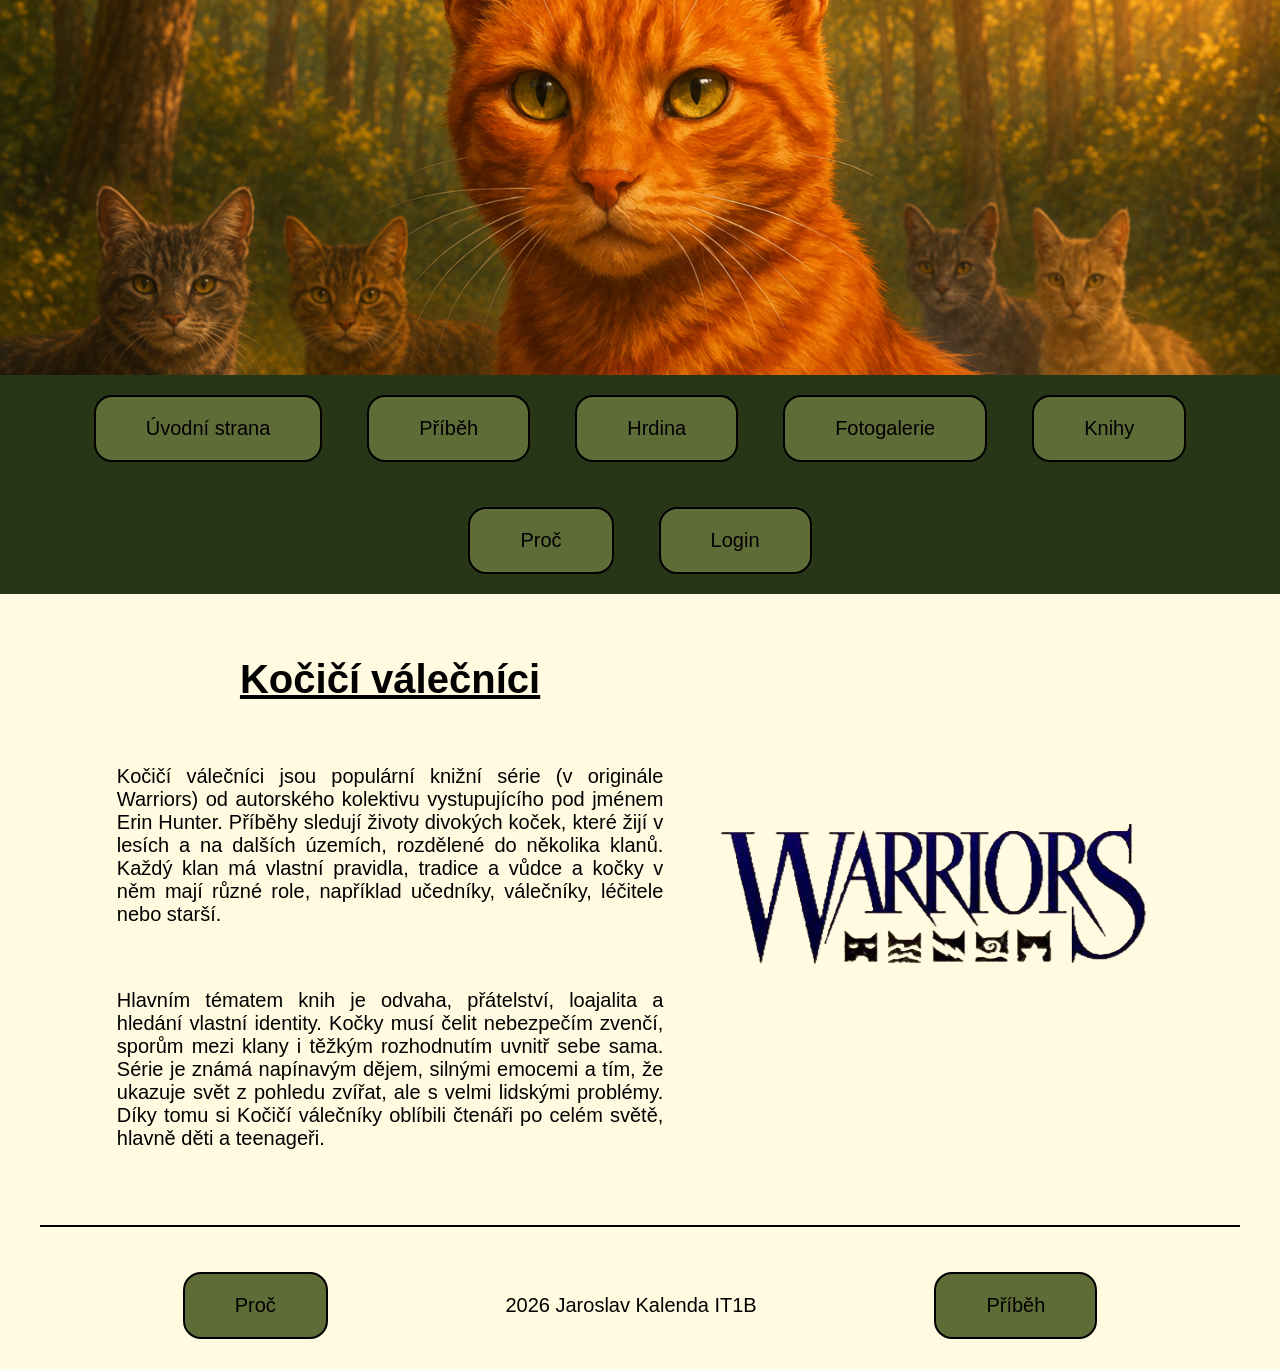
==== index.html @ 52564bd2 "Add files via upload" ====
﻿<!DOCTYPE html>
<html lang="cs">
<head>
    <meta charset="UTF-8">
    <meta name="viewport" content="width=device-width, initial-scale=1.0">
    <title>Kočičí válečníci</title>
    <link rel="stylesheet" href="style.css">
    <meta name="description" content="Kočičí válečníci jsou fantasy knižní série Erin Hunter. Poznejte hlavní postavy, příběh Ohnivého měsíce a další knihy série v přehledné české prezentaci.">
    <meta name="keywords" content="Kočičí válečníci, Warriors, Erin Hunter, Ohnivý měsíc, fantasy, kočky, klany, knižní série, příběh">
    <meta name="author" content="Jaroslav Kalenda">
    <meta name="robots" content="index, follow">
    <link rel="canonical" href="uvodni_strana.html">
    <link rel="alternate" hreflang="cs" href="uvodni_strana.html">
    <meta property="og:title" content="Kočičí válečníci | Fantasy série Warriors">
    <meta property="og:description" content="Objevte příběhy divokých koček z fantasy série Kočičí válečníci, jejich klany a hrdiny jako Ohnivý měsíc.">
    <meta property="og:image" content="img/514860-middle.png">
    <meta property="og:type" content="website">
    <meta property="og:locale" content="cs_CZ">
    <meta name="twitter:card" content="summary_large_image">
    <meta name="twitter:title" content="Kočičí válečníci – svět Ohnivého měsíce">
    <meta name="twitter:description" content="Objevte příběhy divokých koček z fantasy série Kočičí válečníci, jejich klany a hrdiny jako Ohnivý měsíc.">
    <meta name="geo.region" content="CZ">
    <meta name="geo.placename" content="Česká republika">
    <meta name="geo.position" content="49.8175;15.4730">
    <meta name="ICBM" content="49.8175,15.4730">
    <script type="application/ld+json">
    {
      "@context": "https://schema.org",
      "@type": "WebPage",
      "name": "Kočičí válečníci",
      "description": "Kočičí válečníci jsou fantasy knižní série Erin Hunter. Poznejte hlavní postavy, příběh Ohnivého měsíce a další knihy série v přehledné české prezentaci.",
      "url": "uvodni_strana.html",
      "inLanguage": "cs",
      "breadcrumb": {
        "@type": "BreadcrumbList",
        "itemListElement": [
          {"@type": "ListItem", "position": 1, "name": "Úvodní strana", "item": "uvodni_strana.html"},
          {"@type": "ListItem", "position": 2, "name": "Příběh", "item": "pribeh.html"},
          {"@type": "ListItem", "position": 3, "name": "Hrdina", "item": "ohnivý měsíc.html"}
        ]
      }
    }
    </script>
</head>
<body>
    <a class="skip-link" href="#main-content">Přejít na hlavní obsah</a>
    <header>
        <img class="baner" src="img/ChatGPT Image 27. 5. 2026 21_09_12.png" alt="Kočičí válečníci banner s motivem fantasy série">
    </header>

    <nav class="menu" aria-label="Hlavní navigace">
        <ul>
            
            <li><a href="uvodni_strana.html" id="uvodni-strana" aria-current="page">Úvodní strana</a></li>
            <li><a href="pribeh.html" id="priběh">Příběh</a></li>
            <li><a href="ohnivý měsíc.html" id="ohnivý-měsíc">Hrdina</a></li>
            <li><a href="fotogalerie.html" id="fotogalerie">Fotogalerie</a></li>
            <li><a href="knihy.html" id="knihy">Knihy</a></li>
            <li><a href="proc.html" id="proc">Proč</a></li>
            <li><a href="login.html" id="login">Login</a></li>
        </ul>
    </nav>
    <main id="main-content">
        <section class="container reverse" aria-labelledby="page-heading">
            <div class="text_container">
                <div class="nadpis">
                    <h1 id="page-heading" class="nadpis">Kočičí válečníci</h1>
                </div>
                <div class="text">
                    <p>Kočičí  válečníci jsou populární knižní série (v originále Warriors) od autorského kolektivu vystupujícího pod jménem Erin Hunter. Příběhy sledují životy divokých koček, které žijí v lesích a na dalších územích, rozdělené do několika klanů. Každý klan má vlastní pravidla, tradice a vůdce a kočky v něm mají různé role, například učedníky, válečníky, léčitele nebo starší. </p>
                    <br>
                    <p>Hlavním tématem <a href="knihy.html" class="none">knih</a> je odvaha, přátelství, loajalita a hledání vlastní identity. Kočky musí čelit nebezpečím zvenčí, sporům mezi klany i těžkým rozhodnutím uvnitř sebe sama. Série je známá napínavým dějem, silnými emocemi a tím, že ukazuje svět z pohledu zvířat, ale s velmi lidskými problémy. Díky tomu si Kočičí válečníky oblíbili čtenáři po celém světě, hlavně děti a teenageři.</p>
                </div>
            </div>
            <div class="image">
            <img src="img/514860-middle.png" alt="logo warriors">
            </div>
        </section>
    </main>
    
   <hr>
    <footer class="spodek">
        <a href="proc.html" class="tlacitko">Proč</a>
        <p>2026 Jaroslav Kalenda IT1B</p>
        <a href="pribeh.html" class="tlacitko">Příběh</a>
    </footer>
    <script src="script.js"></script>
</body>
</html>
---- style.css ----
:root{
    --hlavni_barva: #fffae0;
    --barva_textu: #000000;
    --barva_vedlejší: #DDA15E;
    --mezera: 25px;
    --popisky: 2px;
    --velikost_textu: 20px;
    --barva_tlačítko: #606C38;
    --okraje: 15px;
    --barva_card: #E9EDC9;
    --margin-top: 10px;
    --mezera_card: 10px;
    --s1: #bd6139;
    --s2: #DDA15E;
    --s3: #606C38;
    --mezera-foto: 30px;
}
body{
  font-family: Arial, Helvetica, sans-serif;
  margin: 0;
  padding: 0;
  background-color: var(--hlavni_barva);
}
.skip-link {
  position: absolute;
  top: 0;
  left: 0;
  transform: translateY(-120%);
  background: #283618;
  color: #fffae0;
  padding: 12px 16px;
  z-index: 1000;
  text-decoration: none;
}
.skip-link:focus-visible {
  transform: translateY(0);
  outline: 3px solid #f7f48b;
}
.baner {
  width: 100%;
  height: 375px;
  object-fit: cover;
  object-position: center 40%;
  margin: 0;
  padding: 0;
  display: block;
  box-sizing: border-box;
}
.menu {
    width: 100%;
    background-color: #283618;
    display: flex;
    justify-content: center;
    align-items: center;
}
.menu ul {
    display: flex;
    flex-wrap: wrap;
    gap: var(--mezera);
    width: 100%;
    padding: 10px;
    margin: 0;
    background-color: #283618;
    align-items: center;
    justify-content: center;
    list-style-type: none;
}

.menu li {
    margin: 10px;
    display: block;
    border: 2px solid black;
    border-radius: 18px;
    background-color: var(--barva_tlačítko);
    font-size: var(--velikost_textu);
}
.menu a {
    display: block;
    padding: 20px 50px;
    color: var(--barva_textu);
    text-decoration: none;
    border-radius: 18px;
}

.menu a:focus-visible,
.tlacitko:focus-visible {
    outline: 3px solid #f7f48b;
    outline-offset: 3px;
}

.menu li:hover{
    background-color: var(--barva_vedlejší);
}

.menu li:hover a{
    color: white;
    cursor:default;
}

.none{
    color: var(--barva_textu);
    text-decoration: none;
}

.container{
    width: 88%;
    margin: auto ;
    display: flex;
    flex-direction: row;
    gap: 20px;
    align-items: center;
    padding: 30px;
    box-sizing: border-box;
}

.image{
    width: 45%;
    flex: 0 0 45%;
    min-width: 0;
    overflow: hidden;
    padding: 0;
}
.image img {
    width: 100%;
    height: auto;
    display: block;
}

.text-container{
    width: 55%;
    flex: 0 0 55%;
    min-width: 0;
    display: flex;
    flex-direction: column;
    box-sizing: border-box;
}
.text{
    font-size: var(--velikost_textu);
    color: var(--barva_textu);
    text-align: justify;
    max-width: 100%;
    padding: 10px;
}
.popis{
    color: var(--barva_textu);
    text-align: center;
    font-size: var(--velikost_textu);
}
.popispod{
    color: var(--barva_textu);
    text-align: center;
    font-size: var(--velikost_textu);
}
.nadpis{
    color: var(--barva_textu);
    text-align: center;
    font-size:  40px;
    text-decoration: underline;
}
h2,h3{
    color: var(--barva_textu);
    text-align: center;
    font-size: var(--velikost_textu);
    text-decoration: none;
}                                    
hr{
    border: 1px solid var(--barva_textu);
    margin: var(--okraje) 40px;
}
.tlacitko{
    display: block;
    padding: 20px 50px;
    background-color: var(--barva_tlačítko);
    color: var(--barva_textu);
    text-decoration: none;
    border-radius: 18px;
    font-size: var(--velikost_textu);
    border: 2px solid black;
}
.tlacitko:hover a{
    background-color: var(--barva_vedlejší);
    color: white;
}
.tlacitko:hover{
    background-color: var(--barva_vedlejší);
    color: white;
    cursor:default;
}
.spodek{
    display: flex;
    justify-content:space-evenly;
    align-items: center;
    padding: 30px;
    color: var(--barva_textu);
    gap: var(--mezera);
    font-size: var(--velikost_textu);
}

.card, .s1, .s2, .s3 {
    box-sizing: border-box;
    align-items: center;
    justify-content: flex-start;
    border-radius: 18px;
    padding: 10px 15px 0px 15px;
    margin: var(--mezera_card);
    transition: transform 0.3s ease, box-shadow 0.3s ease;
    cursor: pointer;
}
.card { background-color: var(--barva_card); }
.s1 { background-color: var(--s1); }
.s2 { background-color: var(--s2); }
.s3 { background-color: var(--s3); }

.card:hover, .s1:hover, .s2:hover, .s3:hover, .foto:hover {
    transform: scale(1.05);
    box-shadow: 0 10px 25px rgba(0, 0, 0, 0.3);
}
.foto:hover {
    transform: scale(1.05);
    box-shadow: 0 10px 25px rgba(0, 0, 0, 0.03);
    cursor: pointer;
}
.card-container {
  display: grid;
  grid-template-columns: repeat(3, 1fr); 
  gap: 20px;
  width: 88%;
  margin: 0 auto;
}

.kniha, .s1kniha, .s2kniha, .s3kniha {
  display: flex;
  flex-direction: column;
  padding: 20px;
  box-sizing: border-box;
  width: 100%;
  height: 600px;
}
.kniha { background-color: var(--barva_card); }
.s1kniha { background-color: var(--s1); }
.s2kniha { background-color: var(--s2); }
.s3kniha { background-color: var(--s3); }

.modal {
    display: none;
    position: fixed;
    z-index: 2000;
    left: 0;
    top: 0;
    width: 100%;
    height: 100%;
    overflow: auto;
    background-color: rgba(0, 0, 0, 0.85); 
    align-items: center; 
    justify-content: center; 
    padding: 20px;
    box-sizing: border-box;
}

.modal-container {
    background-color: var(--hlavni_barva); 
    border: 3px solid #283618; 
    border-radius: 18px;
    display: flex;
    flex-direction: row;
    width: 100%;
    max-width: 1050px; 
    position: relative;
    padding: 45px;
    gap: 45px;
    box-sizing: border-box;
    animation: zoomIn 0.3s ease;
}

.modal-left {
    flex: 0 0 40%;
    display: flex;
    align-items: center;
    justify-content: center;
}

.modal-content {
    width: 100%;
    height: auto;
    max-height: 65vh;
    object-fit: contain;
    border-radius: 10px;
    box-shadow: 0 6px 20px rgba(0,0,0,0.25);
}

.modal-right {
    flex: 0 0 60%;
    display: flex;
    flex-direction: column;
    justify-content: center;
    min-height: 450px;
}

.modal-table {
    width: 100%;
    border-collapse: collapse;
    font-size: 24px; 
    color: var(--barva_textu);
    margin-top: 15px;
}

.modal-table th, .modal-table td {
    padding: 18px 15px; 
    text-align: left;
    border-bottom: 1px solid rgba(0, 0, 0, 0.1);
}

.modal-table th {
    color: #283618; 
    width: 35%;
    font-weight: bold;
}

.modal-close {
    position: absolute;
    top: 15px;
    right: 25px;
    color: var(--barva_textu);
    font-size: 48px;
    font-weight: bold;
    transition: 0.3s;
    cursor: pointer;
    line-height: 1;
    z-index: 2200; /* Nejvyšší možná vrstva */
}

.modal-close:hover {
    color: var(--s1); 
}

.modal-spoiler-overlay {
    position: absolute;
    top: 0;
    left: 0;
    width: 100%;
    height: 100%;
    background-color: var(--hlavni_barva);
    border-radius: 15px;
    padding: 45px;
    box-sizing: border-box;
    display: flex;
    flex-direction: column;
    opacity: 0;
    pointer-events: none;
    transition: opacity 0.25s ease;
    z-index: 2050; 
}

.modal-spoiler-overlay.active {
    opacity: 1;
    pointer-events: auto;
}

.spoiler-scroll-box {
    flex: 1;
    overflow-y: auto;
    padding-right: 15px;
    margin-bottom: 15px;
}

.spoiler-scroll-box p {
    margin: 0;
    font-size: 22px; 
    color: var(--barva_textu);
    line-height: 1.6;
    text-align: justify;
}

.spoiler-button {
    background-color: var(--s1); 
    color: white;
    border: 1.5px solid black;
    padding: 8px 20px;
    font-size: 20px;
    border-radius: 8px;
    cursor: pointer;
    transition: background-color 0.2s ease;
}

.spoiler-button:hover {
    background-color: var(--barva_tlačítko);
}

.spoiler-button-back {
    background-color: #283618;
    color: #fffae0;
    border: 1.5px solid black;
    padding: 10px 24px;
    font-size: 20px;
    border-radius: 8px;
    cursor: pointer;
    margin-top: 10px;
    align-self: flex-start;
    transition: background-color 0.2s ease;
}

.spoiler-button-back:hover {
    background-color: var(--s1);
}

.spoiler-scroll-box::-webkit-scrollbar {
    width: 8px;
}
.spoiler-scroll-box::-webkit-scrollbar-thumb {
    background-color: var(--barva_vedlejší);
    border-radius: 10px;
}

@keyframes zoomIn {
    from { transform: scale(0.7); opacity: 0; }
    to { transform: scale(1); opacity: 1; }
}

.foto-container {
    display: grid;
    grid-template-columns: repeat(2, 1fr);
    gap: var(--mezera-foto);
    width: 85%;
    margin: 20px auto;
    align-items: center;
}
.foto-container img {
    width: 100%;
    height: 400px;
    border-radius: 18px;
    box-shadow: 0 4px 15px rgba(0,0,0,0.2);
}

.lightbox {
    display: none; /* Skryté v základu */
    position: fixed;
    z-index: 9999; /* Aby to bylo nad menu i patičkou */
    left: 0;
    top: 0;
    width: 100%;
    height: 100%;
    background-color: rgba(0, 0, 0, 0.85); /* Tmavé poloprůhledné pozadí */
    justify-content: center;
    align-items: center;
}
.lightbox-obsah {
    width: 90vw;             /* 90 % šířky okna prohlížeče */
    height: 90vh;            /* 90 % výšky okna prohlížeče */
    object-fit: contain;     /* Obrázek se přizpůsobí, ale nedeformuje (neprotáhne) se */
    box-shadow: 0 0 25px rgba(0, 0, 0, 0.5);
}

.zaviratko {
    position: absolute;
    top: 20px;
    right: 35px;
    color: white;
    font-size: 50px;
    font-weight: bold;
    cursor: pointer;
    user-select: none;
}

.zaviratko:hover {
    color: #bbb; 
}
.login-container {
    display: flex;
    flex-direction: column;
    align-items: center;
    justify-content: center;
    width: 30%;
    margin: 50px auto;
    background-color: var(--barva_card);
    padding: 30px;
    border-radius: 18px;
}
.login-container form {
    display: flex;
    flex-direction: column;
    gap: 20px;
    width: 90%;
}
.formular-okno {
    padding: 10px;
    color: rgb(0, 0, 0);
    border: 2px solid black;
    border-radius: 8px;
}
.button-container {
    display: flex;
    justify-content: space-evenly;
    gap: 20px;
    box-sizing: border-box;
}
.button-container button {
    padding: 10px 20px;
    background-color: whitesmoke;
    color: var(--barva_textu);
    border: 2px solid black;
    border-radius: 18px;
    font-size: var(--velikost_textu);
    cursor: pointer;
}
.button-container button:hover {
    background-color: lightblue;
    color: black;
}
.button-container input[type="radio"] {
    transform: scale(1.5);
}
.hodnoceni-container {
    background-color: var(--barva_card);
    width: 90%;
    box-sizing: border-box;
    margin: auto;
    padding: 5px;
    border-radius: 10px;
    align-items: center;
    justify-content: center;
}
.hodnoceni-container input[type="range"]{
    color: whitesmoke;
}
/* Stylování celého kontejneru pro hodnocení */
.hodnoceni-container {
    text-align: center;
    margin: 40px auto;
    padding: 20px;
    width: 90%;
    background-color: var(--barva_card); /* Tmavé pozadí jako noc */
    border-radius: 15px;
    color: #ffffff;
    font-family: Arial, sans-serif;
}

/* Stylování textu (labelu) nad posuvníkem */
.hodnoceni-container label {
    font-size: var(--velikost_textu);
    font-weight: bold;
    display: block;
    margin-bottom: 15px;
    letter-spacing: 1px;
    color: var(--barva_textu);
}

/* Základní vzhled samotného posuvníku */
#hodnoceni {
    -webkit-appearance: none; 
    appearance: none;
    width: 100%;
    height: 10px;
    background: white; 
    border-radius: 5px;
    cursor: pointer;
}

#hodnoceni::-webkit-slider-thumb {
    -webkit-appearance: none;
    appearance: none;
    width: 24px;
    height: 24px;
    border-radius: 50%;
    background: #ffffff;
    cursor: pointer;
    outline: 2px solid #ff6600; 
}

#hodnoceni::-webkit-slider-thumb:active {
    transform: scale(1.2);
    background: #ffcc00; 
}
.hodnota-vystup {
    margin-top: 10px;
    font-size: var(--velikost_textu);
    color: var(--barva_textu);
}
.button{
    margin-top: var(--mezera);
    padding: 10px 20px;
    background-color: var(--barva_tlačítko);
    color: var(--barva_textu);
    border: 2px solid black;
    border-radius: 18px;
    font-size: var(--velikost_textu);
    cursor: pointer;
}
.button:hover {
    background-color: var(--barva_vedlejší);
    color: white;
}
.proc{
    display: flex;
    flex-direction: column;
    align-items: center;
    justify-content: center;
    width: 90%;
    margin: auto;
    padding: 30px;
}
@media (max-width: 768px) {
    :root {
        --velikost_textu: 14px; 
        --mezera: 5px;         
    }    
    .container {
        flex-direction: column;
        flex-wrap: wrap;
        padding: 10px;
    }
    .image img {
        width: 100%;
        height: auto;
    }
    .image {
        width: 100%;
        flex: 0 0 100%;
        max-width: 100%;
    }
    .text-container {
        width: 100%;
        flex: 0 0 100%;
    }
    .baner {
        height: 150px;
    }
    .card-container .foto-container{
        grid-template-columns: 1fr;
        width: 90%;
    }

    .reverse {
        flex-direction: column-reverse;
    }
    .menu ul {
        padding: 5px;     
        flex-direction: column;    
    }
    .menu li {
        margin: 4px;            
    }
    .menu a {
        padding: 10px 40px;
    }

    /* FIX PRO MOBILNÍ MODÁLNÍ OKNO */
    .modal {
        padding: 10px;
    }
    .modal-container {
        flex-direction: column;
        padding: 50px 15px 25px 15px; /* Vyhrazené místo nahoře pro fixní X */
        gap: 20px;
        margin-top: 20px;
        max-height: 90vh;
        overflow-y: auto; /* Samotný kontejner lze rolovat */
    }
    .modal-left, .modal-right {
        width: 100%;
        flex: 0 0 100%;
        min-height: auto;
    }
    .modal-content {
        max-height: 40vh;
    }
    .modal-table {
        font-size: 16px;
    }
    .modal-table th, .modal-table td {
        padding: 10px 5px;
    }
    
    /* FIX KŘÍŽKU NA MOBILU: Drží pevně na displeji a neodroluje pryč */
    .modal-close {
        position: fixed;
        top: 25px;
        right: 25px;
        font-size: 50px;
        background-color: var(--hlavni_barva); /* Pozadí pod křížkem, aby nesplynul s textem */
        width: 50px;
        height: 50px;
        line-height: 42px;
        text-align: center;
        border-radius: 50%;
        box-shadow: 0 4px 10px rgba(0,0,0,0.3);
        border: 2px solid #283618;
    }

    /* Celoplošný spoiler na mobilu chytne správné fixní rozměry */
    .modal-spoiler-overlay {
        position: fixed;
        top: 20px;
        left: 10px;
        width: calc(100% - 20px);
        height: calc(100% - 40px);
        padding: 60px 20px 20px 20px;
    }
    .spoiler-scroll-box p {
        font-size: 17px;
    }
    .spoiler-button, .spoiler-button-back {
        font-size: 16px;
        padding: 8px 16px;
    }
    .foto-container {
        grid-template-columns: 1fr;
        width: 90%;
    }
    .card-container {
        grid-template-columns: 1fr;
        width: 90%;
    }
    .button-container {
        display: grid;
        grid-template-columns: repeat(2, 1fr);
        gap: 15px;
        justify-content: center;
    }
    .button-container button {
        width: auto;
    }
    .login-container {
        width: 90%;
        border-radius: 60px;
        margin-bottom: 50px;
    }
}
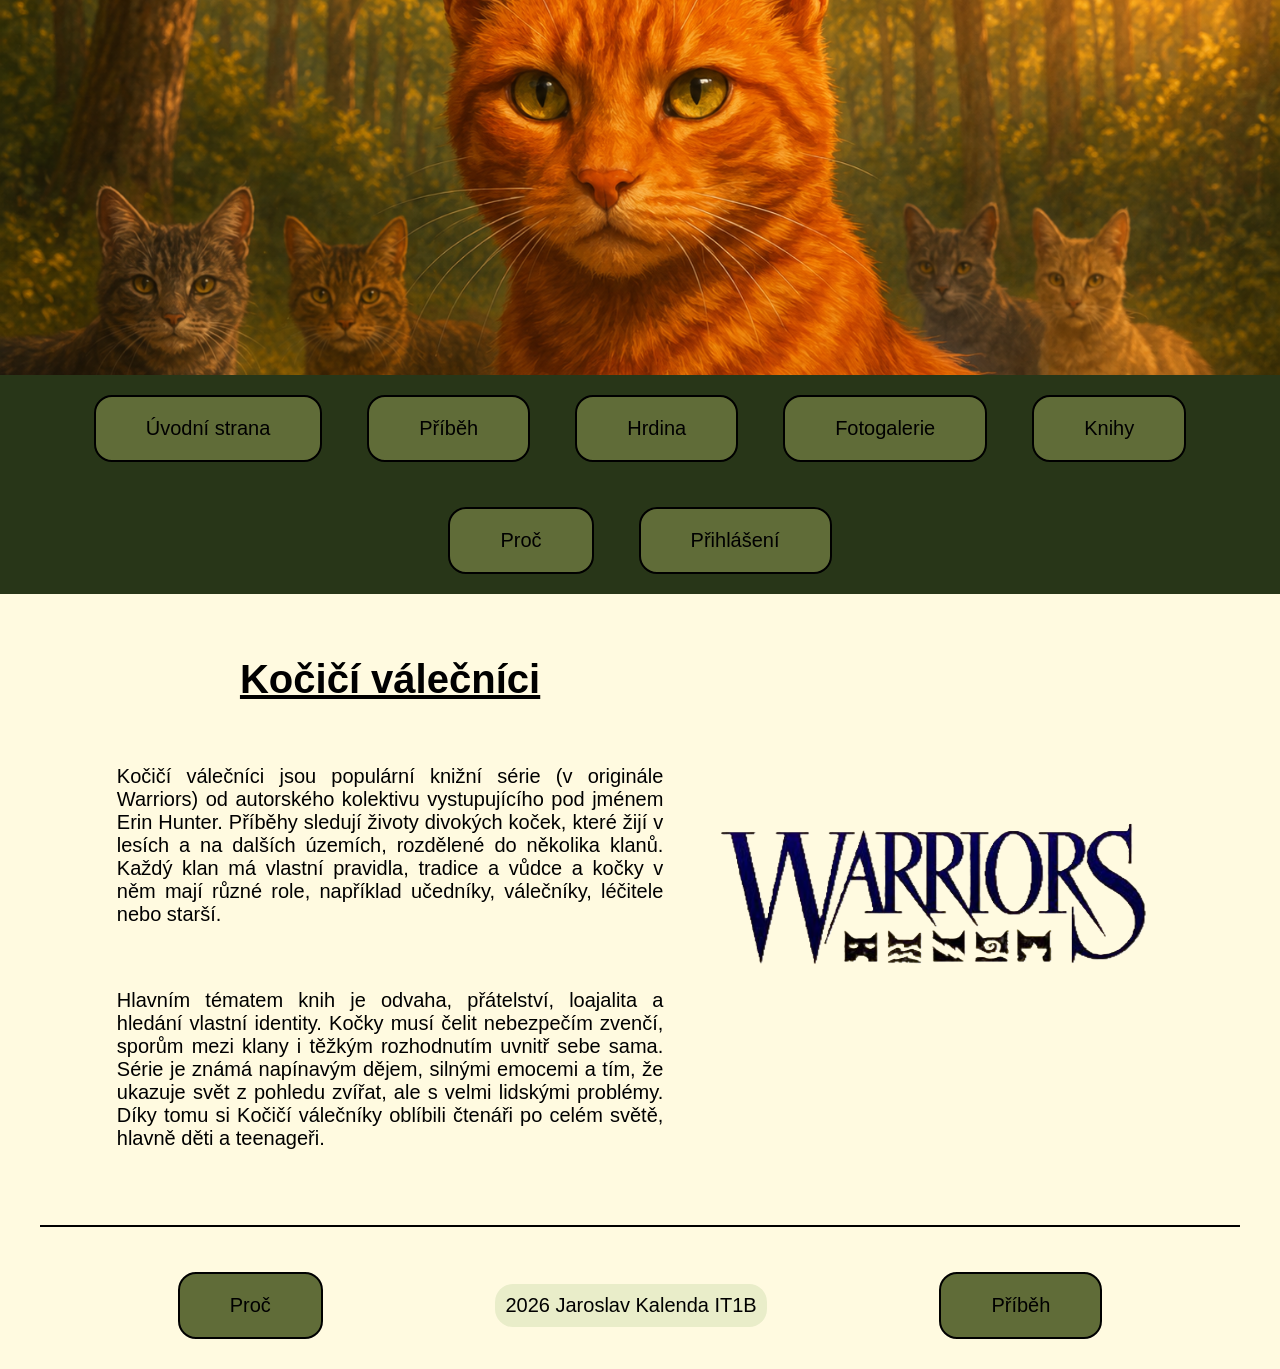
==== commit 2cd576f3: "Add files via upload final final final" ====
--- a/index.html
+++ b/index.html
@@ -9,8 +9,8 @@
     <meta name="keywords" content="Kočičí válečníci, Warriors, Erin Hunter, Ohnivý měsíc, fantasy, kočky, klany, knižní série, příběh">
     <meta name="author" content="Jaroslav Kalenda">
     <meta name="robots" content="index, follow">
-    <link rel="canonical" href="uvodni_strana.html">
-    <link rel="alternate" hreflang="cs" href="uvodni_strana.html">
+    <link rel="canonical" href="index.html">
+    <link rel="alternate" hreflang="cs" href="index.html">
     <meta property="og:title" content="Kočičí válečníci | Fantasy série Warriors">
     <meta property="og:description" content="Objevte příběhy divokých koček z fantasy série Kočičí válečníci, jejich klany a hrdiny jako Ohnivý měsíc.">
     <meta property="og:image" content="img/514860-middle.png">
@@ -23,24 +23,19 @@
     <meta name="geo.placename" content="Česká republika">
     <meta name="geo.position" content="49.8175;15.4730">
     <meta name="ICBM" content="49.8175,15.4730">
-    <script type="application/ld+json">
-    {
-      "@context": "https://schema.org",
-      "@type": "WebPage",
-      "name": "Kočičí válečníci",
-      "description": "Kočičí válečníci jsou fantasy knižní série Erin Hunter. Poznejte hlavní postavy, příběh Ohnivého měsíce a další knihy série v přehledné české prezentaci.",
-      "url": "uvodni_strana.html",
-      "inLanguage": "cs",
-      "breadcrumb": {
-        "@type": "BreadcrumbList",
-        "itemListElement": [
-          {"@type": "ListItem", "position": 1, "name": "Úvodní strana", "item": "uvodni_strana.html"},
-          {"@type": "ListItem", "position": 2, "name": "Příběh", "item": "pribeh.html"},
-          {"@type": "ListItem", "position": 3, "name": "Hrdina", "item": "ohnivý měsíc.html"}
-        ]
-      }
-    }
-    </script>
+<script type="application/ld+json">
+{
+  "@context": "https://schema.org",
+  "@type": "WebSite",
+  "name": "Kočičí válečníci",
+  "url": "index.html",
+  "author": {
+    "@type": "Person",
+    "name": "Jaroslav Kalenda"
+  },
+  "description": "Prezentace o knižní sérii Kočičí válečníci a jejím hlavním hrdinovi Ohnivém měsíci."
+}
+</script>
 </head>
 <body>
     <a class="skip-link" href="#main-content">Přejít na hlavní obsah</a>
@@ -51,13 +46,13 @@
     <nav class="menu" aria-label="Hlavní navigace">
         <ul>
             
-            <li><a href="uvodni_strana.html" id="uvodni-strana" aria-current="page">Úvodní strana</a></li>
+            <li><a href="index.html" id="uvodni-strana" aria-current="page">Úvodní strana</a></li>
             <li><a href="pribeh.html" id="priběh">Příběh</a></li>
             <li><a href="ohnivý měsíc.html" id="ohnivý-měsíc">Hrdina</a></li>
             <li><a href="fotogalerie.html" id="fotogalerie">Fotogalerie</a></li>
             <li><a href="knihy.html" id="knihy">Knihy</a></li>
             <li><a href="proc.html" id="proc">Proč</a></li>
-            <li><a href="login.html" id="login">Login</a></li>
+            <li><a href="login.html" id="login">Přihlášení</a></li>
         </ul>
     </nav>
     <main id="main-content">
--- a/style.css
+++ b/style.css
@@ -3,8 +3,8 @@
     --barva_textu: #000000;
     --barva_vedlejší: #DDA15E;
     --mezera: 25px;
-    --popisky: 2px;
-    --velikost_textu: 20px;
+    --popisky: 0.125rem;
+    --velikost_textu: 1.25rem;
     --barva_tlačítko: #606C38;
     --okraje: 15px;
     --barva_card: #E9EDC9;
@@ -14,6 +14,7 @@
     --s2: #DDA15E;
     --s3: #606C38;
     --mezera-foto: 30px;
+    --velikost-text: 1.15rem;
 }
 body{
   font-family: Arial, Helvetica, sans-serif;
@@ -154,7 +155,7 @@
 .nadpis{
     color: var(--barva_textu);
     text-align: center;
-    font-size:  40px;
+    font-size: 2.5rem;
     text-decoration: underline;
 }
 h2,h3{
@@ -195,7 +196,12 @@
     gap: var(--mezera);
     font-size: var(--velikost_textu);
 }
-
+footer p{
+    margin: 0;
+    padding: 10px;
+    background-color: var(--barva_card);
+    border-radius: 18px;
+}
 .card, .s1, .s2, .s3 {
     box-sizing: border-box;
     align-items: center;
@@ -299,7 +305,7 @@
 .modal-table {
     width: 100%;
     border-collapse: collapse;
-    font-size: 24px; 
+    font-size: 1.5rem; 
     color: var(--barva_textu);
     margin-top: 15px;
 }
@@ -321,7 +327,7 @@
     top: 15px;
     right: 25px;
     color: var(--barva_textu);
-    font-size: 48px;
+    font-size: 3rem;
     font-weight: bold;
     transition: 0.3s;
     cursor: pointer;
@@ -365,7 +371,7 @@
 
 .spoiler-scroll-box p {
     margin: 0;
-    font-size: 22px; 
+    font-size: 1.375rem; 
     color: var(--barva_textu);
     line-height: 1.6;
     text-align: justify;
@@ -376,7 +382,7 @@
     color: white;
     border: 1.5px solid black;
     padding: 8px 20px;
-    font-size: 20px;
+    font-size: 1.25rem;
     border-radius: 8px;
     cursor: pointer;
     transition: background-color 0.2s ease;
@@ -391,7 +397,7 @@
     color: #fffae0;
     border: 1.5px solid black;
     padding: 10px 24px;
-    font-size: 20px;
+    font-size: 1.25rem;
     border-radius: 8px;
     cursor: pointer;
     margin-top: 10px;
@@ -455,7 +461,7 @@
     top: 20px;
     right: 35px;
     color: white;
-    font-size: 50px;
+    font-size: 3.125rem;
     font-weight: bold;
     cursor: pointer;
     user-select: none;
@@ -598,15 +604,29 @@
     margin: auto;
     padding: 30px;
 }
+.form-label {
+    font-size: var(--velikost-text);
+    color: var(--barva_textu);
+    margin-bottom: 5px;
+}
 @media (max-width: 768px) {
     :root {
-        --velikost_textu: 14px; 
+        --velikost_textu: 1,8rem; 
         --mezera: 5px;         
     }    
     .container {
         flex-direction: column;
         flex-wrap: wrap;
         padding: 10px;
+    }
+    .text{
+        font-size: var(--velikost_textu);
+    }
+    .proc{
+        padding: 0;
+    }
+    .form-label{
+      font-size:var(--velikost_textu) ;
     }
     .image img {
         width: 100%;
@@ -664,7 +684,7 @@
         max-height: 40vh;
     }
     .modal-table {
-        font-size: 16px;
+        font-size: 1rem;
     }
     .modal-table th, .modal-table td {
         padding: 10px 5px;
@@ -675,7 +695,7 @@
         position: fixed;
         top: 25px;
         right: 25px;
-        font-size: 50px;
+        font-size: 3.125rem;
         background-color: var(--hlavni_barva); /* Pozadí pod křížkem, aby nesplynul s textem */
         width: 50px;
         height: 50px;
@@ -696,10 +716,10 @@
         padding: 60px 20px 20px 20px;
     }
     .spoiler-scroll-box p {
-        font-size: 17px;
+        font-size: 1.0625rem;
     }
     .spoiler-button, .spoiler-button-back {
-        font-size: 16px;
+        font-size: 1rem;
         padding: 8px 16px;
     }
     .foto-container {
